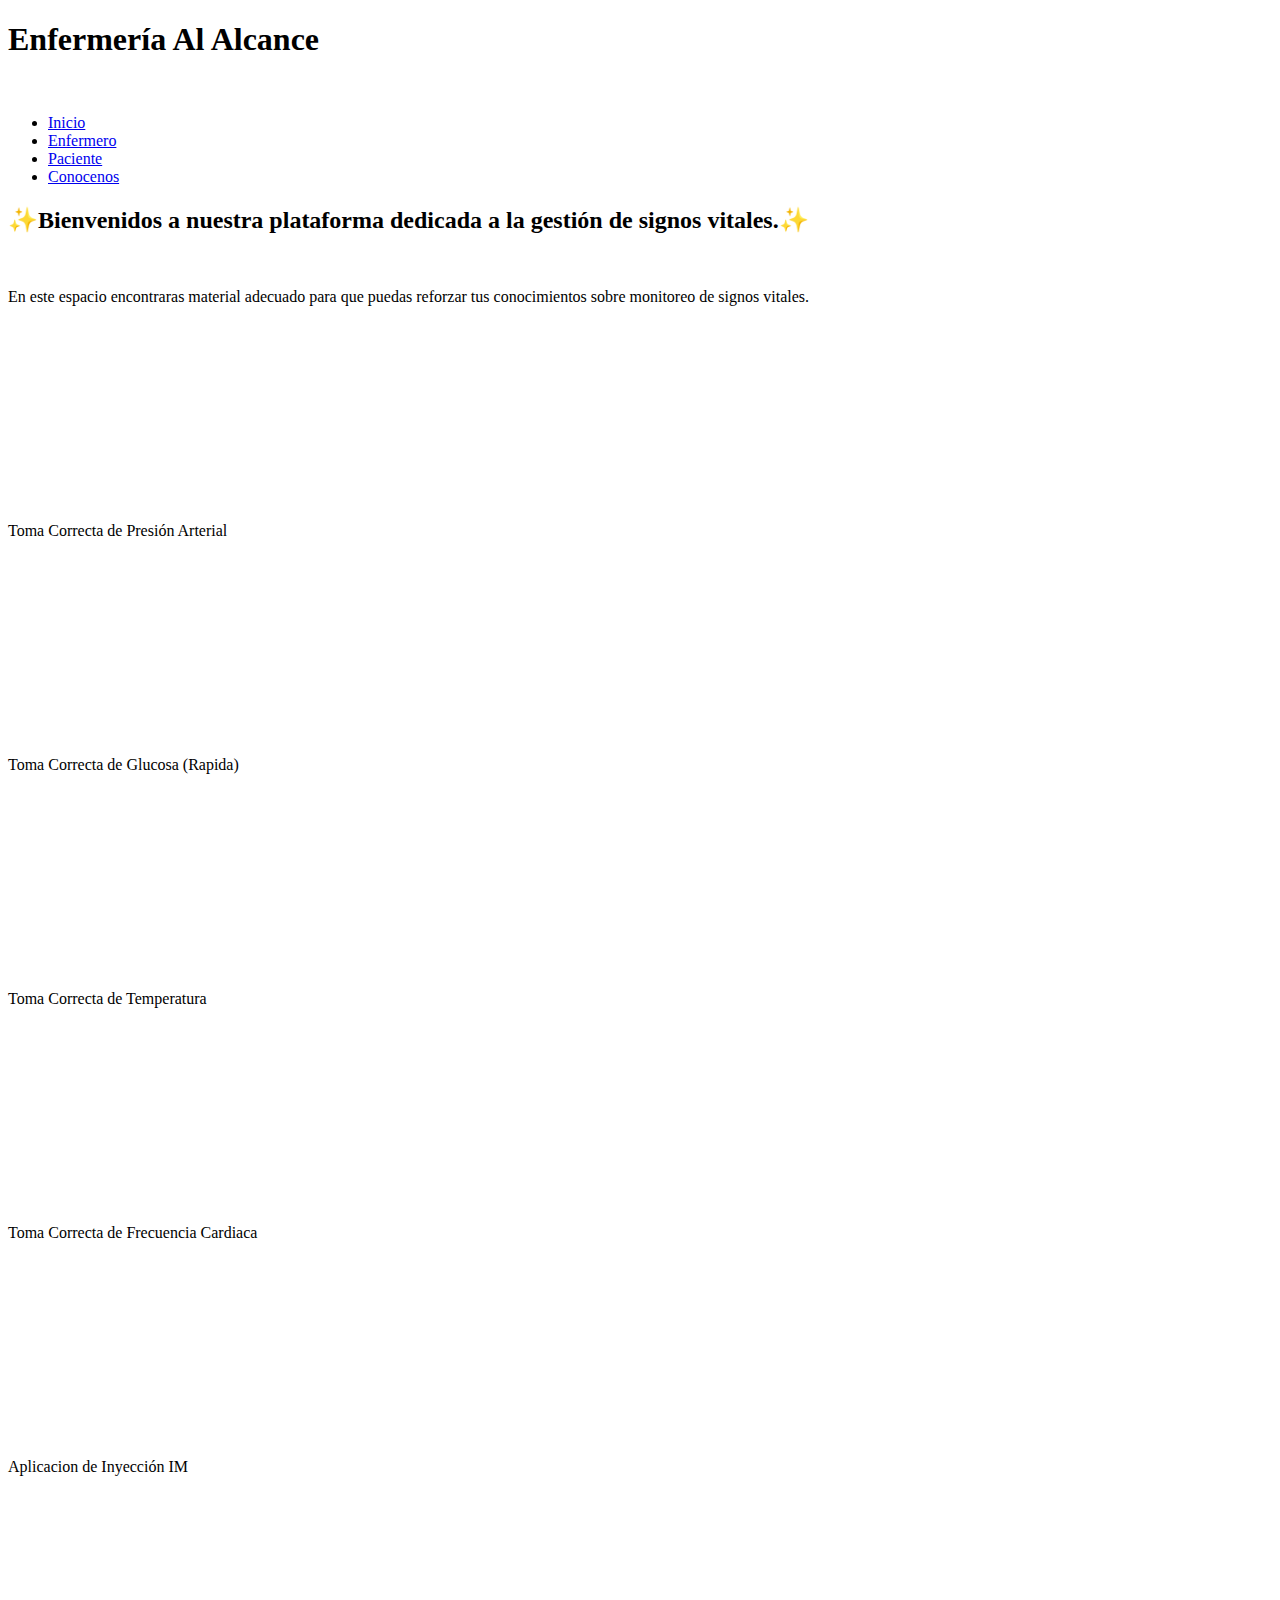
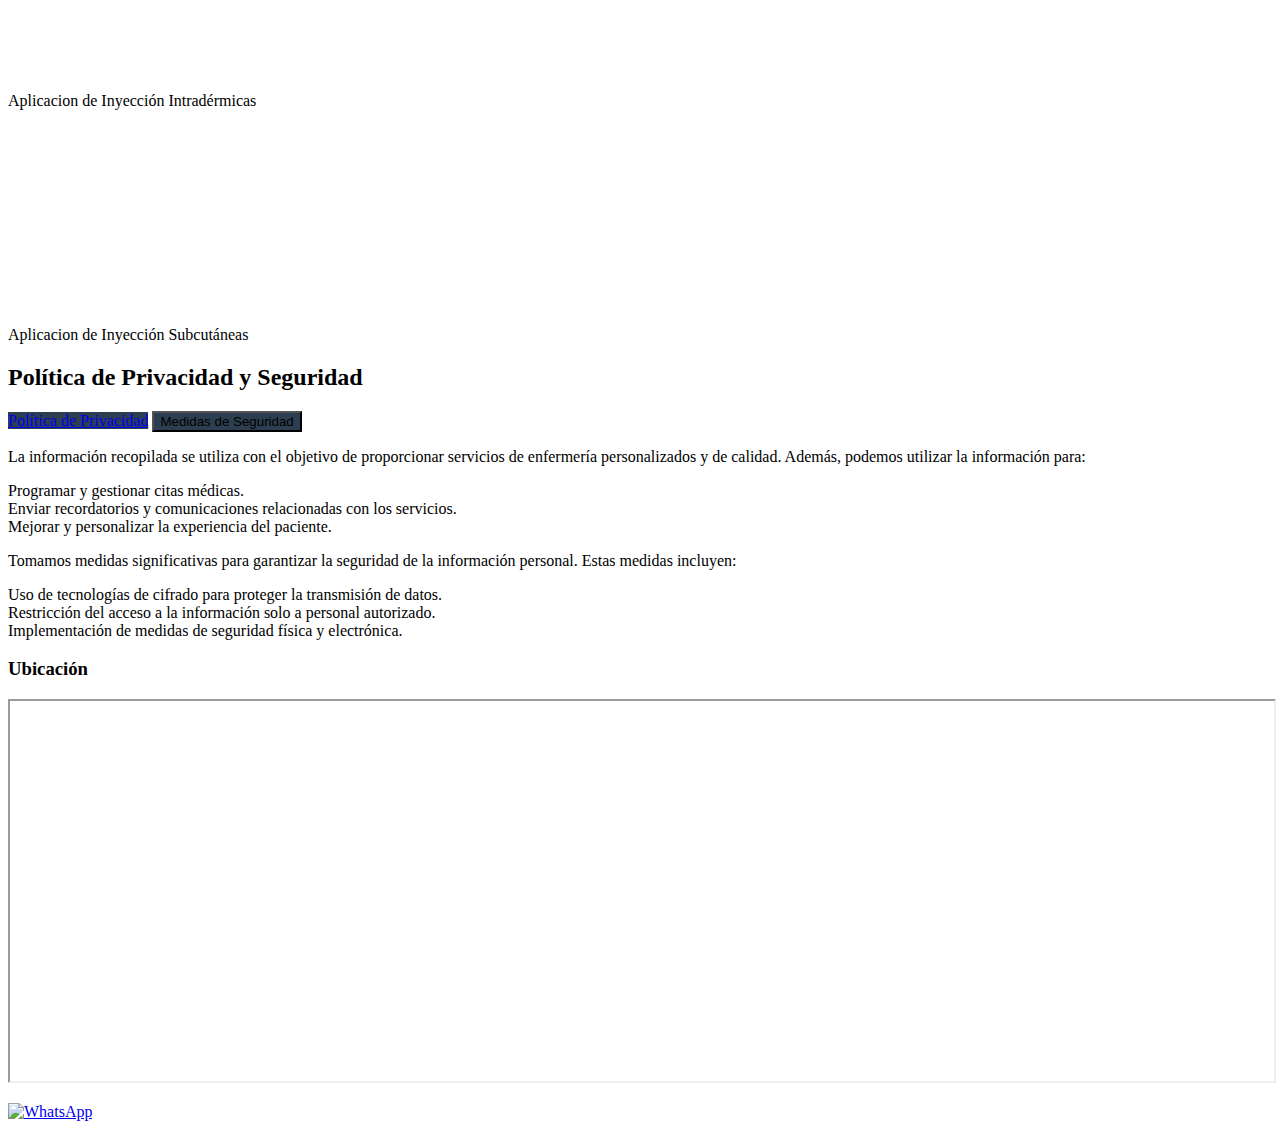
==== enfermero.html @ 2f7717ae "Create enfermero.html" ====
<!DOCTYPE html>
<html lang="es">
<head>
    <meta charset="UTF-8">
    <meta name="viewport" content="width=device-width, initial-scale=1.0">
    <title>Enfermería Al Alcance🩺Enfermero</title>
    <link rel="stylesheet" href="styles.css">
    <link rel="stylesheet" href="registro.html">
    <link href="https://cdn.jsdelivr.net/npm/bootstrap@5.3.2/dist/css/bootstrap.min.css" 
    rel="stylesheet" integrity="sha384-T3c6CoIi6uLrA9TneNEoa7RxnatzjcDSCmG1MXxSR1GAsXEV/Dwwykc2MPK8M2HN" 
    crossorigin="anonymous">
    <script src="https://cdn.jsdelivr.net/npm/bootstrap@5.3.2/dist/js/bootstrap.bundle.min.js" 
    integrity="sha384-C6RzsynM9kWDrMNeT87bh95OGNyZPhcTNXj1NW7RuBCsyN/o0jlpcV8Qyq46cDfL" 
    crossorigin="anonymous"></script>
    <link rel="icon" type="image/x-icon" href="img/enfermera.webp">
    <meta property="og:image" content="img/enfermera.webp">

    <style>
      
    </style>
</head>
<body>
    <header>
        <h1>Enfermería Al Alcance<img src="img/corazon2.png" height="40px" alt=""></h1>
    </header>
    <nav>
       <div><img src="img/enfermera.webp" height="60px" alt=""></div>
        <ul class="nav nav-tabs">
            <li class="nav-item">
                <a class="nav-link " href="index.html">Inicio</a>
            </li>
            <li class="nav-item">
                
                <a class="nav-link active" href="registro.html">Enfermero</a>
            </li>
            <li class="nav-item">
                <a class="nav-link " href="registro2.html">Paciente</a>
            </li>
            <li class="nav-item">
                <a class="nav-link " aria-current="page" href="conocenos.html">Conocenos</a>
                
              </li>
        
        
          </ul>
    </nav>
    
    <div class="text-center">
        <h2>✨Bienvenidos a nuestra plataforma dedicada a la gestión de signos vitales.✨ </h2>
      </div> <br>
        <p>
          En este espacio encontraras material adecuado para que puedas reforzar tus 
          conocimientos sobre monitoreo de signos vitales.
          <br>
           
        </p>
    

        <!-- Sección de videos y valores normales de signos vitales -->
        <div class="videos-section">
            <!-- Video 1 -->
            <div class="video-item">
                <iframe width="100%" height="180" src="https://www.youtube.com/embed/qa0bgTXOIgo?si=YqCSrU3Cun3jSB3t" title="YouTube video player" frameborder="0" allow="accelerometer; autoplay; clipboard-write; encrypted-media; gyroscope; picture-in-picture; web-share" allowfullscreen></iframe>
                <p>Toma Correcta de Presión Arterial</p>
            </div>
             <!-- Video 2 -->
            <div class="video-item">
                <iframe width="100%" height="180" src="https://www.youtube.com/embed/01GIuyb8tTw?si=tVCuKJ_cPAgsEG1i" title="YouTube video player" frameborder="0" allow="accelerometer; autoplay; clipboard-write; encrypted-media; gyroscope; picture-in-picture; web-share" allowfullscreen></iframe>
                <p>Toma Correcta de Glucosa (Rapida)</p>
            </div>

            <!-- Video 3  -->
            <div class="video-item">
                <iframe width="100%" height="180" src="https://www.youtube.com/embed/bi1AsGkoXfA?si=xGPcC2TF48l2mEoU" title="YouTube video player" frameborder="0" allow="accelerometer; autoplay; clipboard-write; encrypted-media; gyroscope; picture-in-picture; web-share" allowfullscreen></iframe>
                <p>Toma Correcta de Temperatura</p>
            </div>
             <!-- Video 4-->
             <div class="video-item">
                <iframe width="100%" height="180" src="https://www.youtube.com/embed/SpEzrHJfWDA?si=xfr9gGf2VtSN-rfn" title="YouTube video player" frameborder="0" allow="accelerometer; autoplay; clipboard-write; encrypted-media; gyroscope; picture-in-picture; web-share" allowfullscreen></iframe>
                <p>Toma Correcta de Frecuencia Cardiaca</p>
            </div>
            <!-- Video 5-->
            <div class="video-item">
                <iframe width="100%" height="180" src="https://www.youtube.com/embed/s2mCEuRHbj8?si=F23S99ezz6nJ4H9K" title="YouTube video player" frameborder="0" allow="accelerometer; autoplay; clipboard-write; encrypted-media; gyroscope; picture-in-picture; web-share" allowfullscreen></iframe>
                <p>Aplicacion de Inyección IM</p>
            </div>
             <!-- Video 6-->
             <div class="video-item">
                <iframe width="100%" height="180" src="https://www.youtube.com/embed/cnYsDR_YYXg?si=Bn79q_hwYJ3KN66o" title="YouTube video player" frameborder="0" allow="accelerometer; autoplay; clipboard-write; encrypted-media; gyroscope; picture-in-picture; web-share" allowfullscreen></iframe>
                <p>Aplicacion de Inyección Intradérmicas</p>
            </div>
             <!-- Video 7-->
             <div class="video-item">
                <iframe width="100%" height="180"  src="https://www.youtube.com/embed/XMFieM1yVj0?si=8JUF-GgW5fPuyp2p" title="YouTube video player" frameborder="0" allow="accelerometer; autoplay; clipboard-write; encrypted-media; gyroscope; picture-in-picture; web-share" allowfullscreen></iframe>
                <p>Aplicacion de Inyección Subcutáneas</p>
            </div>

          
        </div>
    </section>
    <div class="fin-pagina">
        <section id="privacidad-seguridad" class="seccion">
            <div class="row">
                <div class="col-md-6">
                    <h2>Política de Privacidad y Seguridad</h2>
                    <p class="d-inline-flex gap-1">
                        <a class="btn btn-primary" style="background-color: #2c3e50;" data-bs-toggle="collapse" href="#multiCollapseExample1" role="button" aria-expanded="false" aria-controls="multiCollapseExample1"> Política de Privacidad</a>
                        <button class="btn btn-primary" style="background-color: #2c3e50;" type="button" data-bs-toggle="collapse" data-bs-target="#multiCollapseExample2" aria-expanded="false" aria-controls="multiCollapseExample2">Medidas de Seguridad</button>
                    </p>
                    <div class="collapse multi-collapse" id="multiCollapseExample1">
                        <div class="card card-body">
                            <p>La información recopilada se utiliza con el objetivo de proporcionar servicios de enfermería personalizados y de calidad.
                                Además, podemos utilizar la información para:
                                <li>Programar y gestionar citas médicas.</li>
                                <li> Enviar recordatorios y comunicaciones relacionadas con los servicios.</li>
                                <li> Mejorar y personalizar la experiencia del paciente.</li>
                            </p>
                        </div>
                    </div>
                    <div class="collapse multi-collapse" id="multiCollapseExample2">
                        <div class="card card-body">
                            <p>Tomamos medidas significativas para garantizar la seguridad de la información personal. Estas medidas incluyen:
                                <li> Uso de tecnologías de cifrado para proteger la transmisión de datos.</li>
                                <li>Restricción del acceso a la información solo a personal autorizado.</li>
                                <li>Implementación de medidas de seguridad física y electrónica.</li>
                            </p>
                        </div>
                    </div>
                </div>
                <div class="col-md-6">
                    <div class="contact-info-item">
                        <h3>Ubicación</h3>
                        <p><iframe src="https://www.google.com/maps/d/embed?mid=1aRDKEg00-xLHKv6int4qR4nNUt1rqyQ&ehbc=2E312F" width="100%" height="380"></iframe></p>
                    </div>
                </div>
            </div>
        </section>
      </div>
      
      
    <div class="whatsapp-float">
        <!-- Enlace a WhatsApp -->
        <a href="https://api.whatsapp.com/send?phone=[2351041117]&text=Hola, necesito asistencia" target="_blank">
            <img src="img/whatsapp-icon.png" height="40px" alt="WhatsApp">
        </a>
    </div>

</body>
</html>
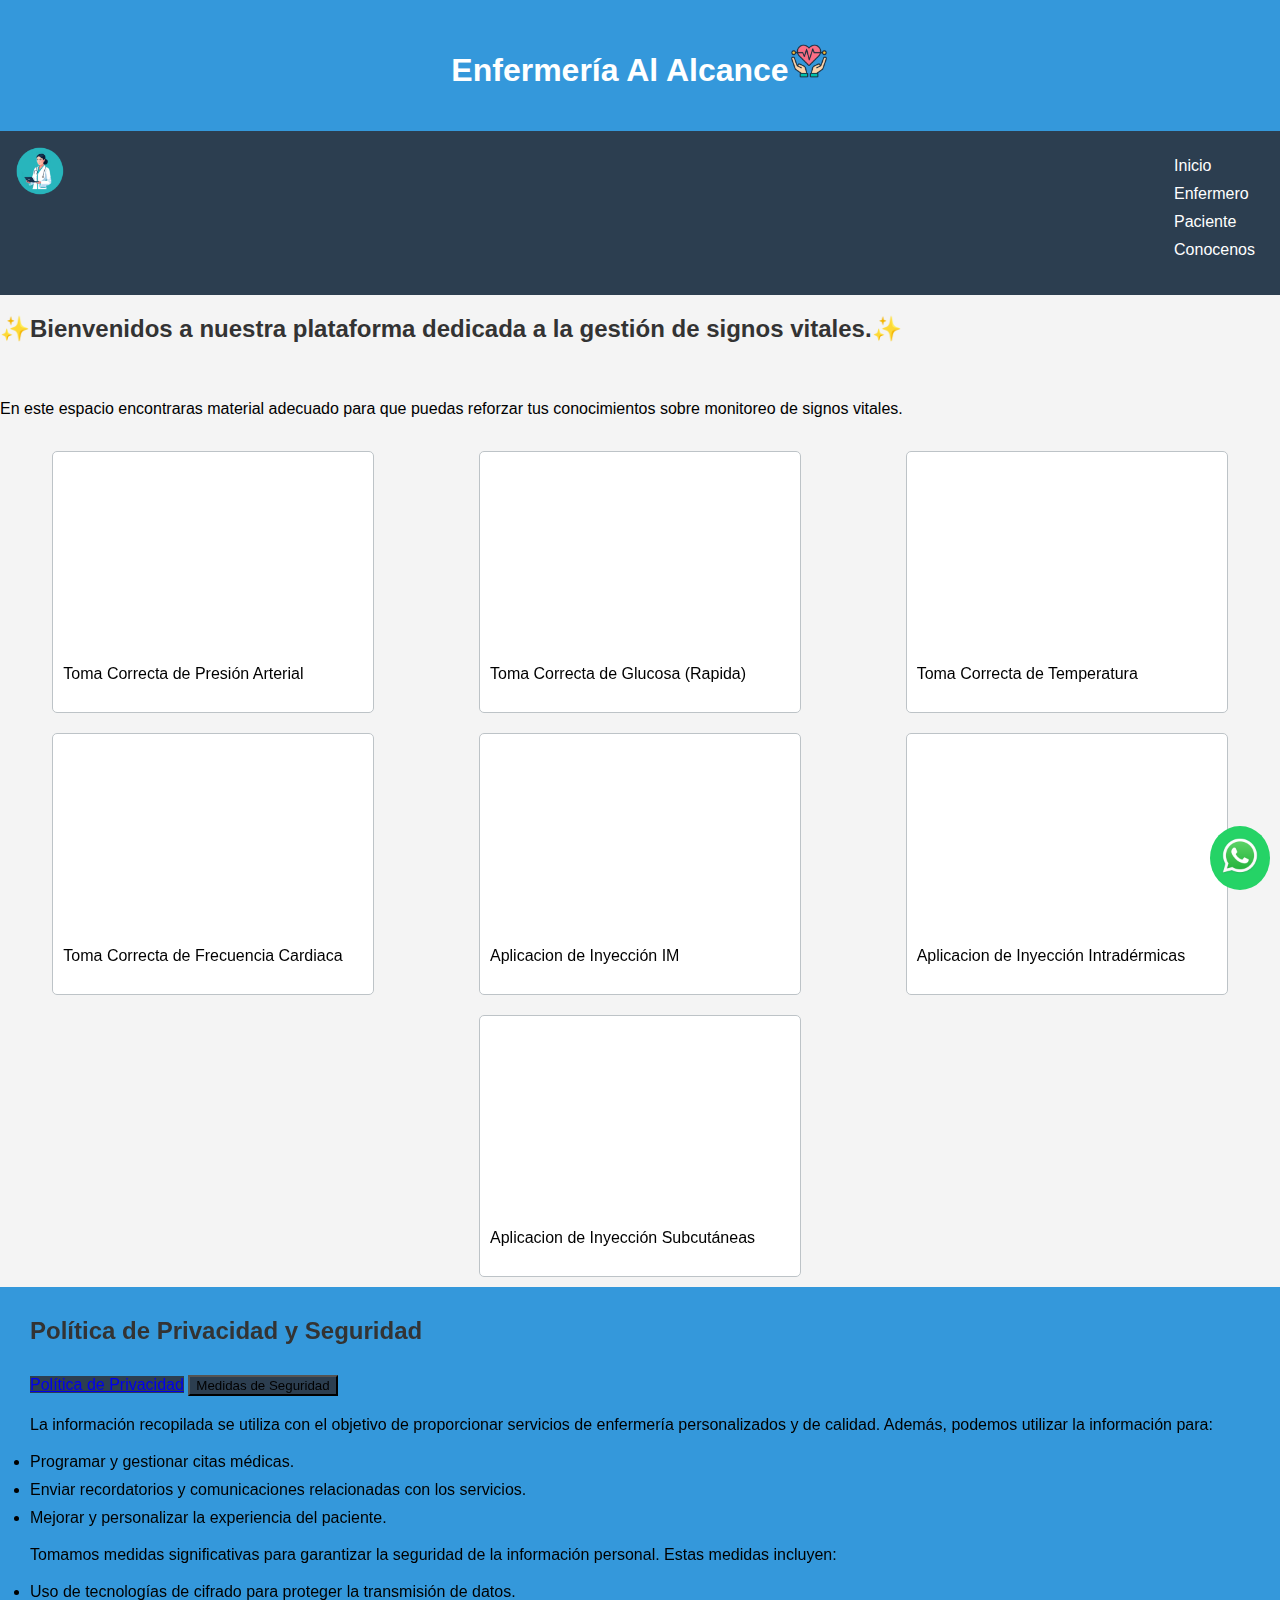
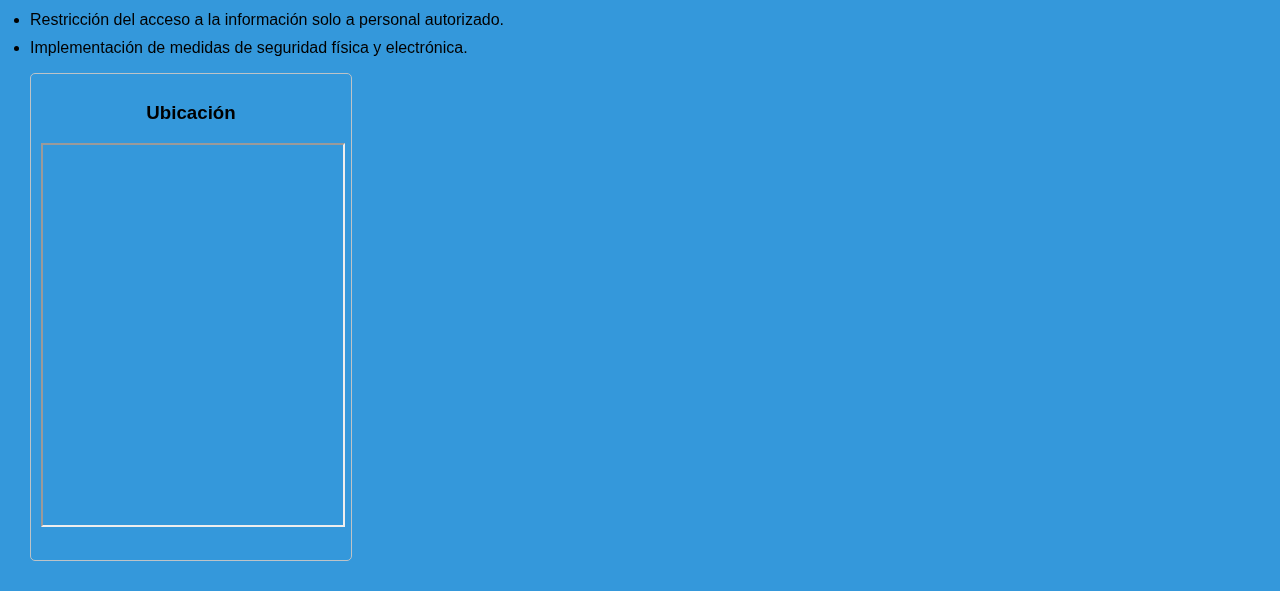
==== commit 537ab737: "Update enfermero.html" ====
--- a/enfermero.html
+++ b/enfermero.html
@@ -140,7 +140,7 @@
       
     <div class="whatsapp-float">
         <!-- Enlace a WhatsApp -->
-        <a href="https://api.whatsapp.com/send?phone=[2351041117]&text=Hola, necesito asistencia" target="_blank">
+        <a href="https://api.whatsapp.com/send?phone=2351041117&text=¡Hola! estoy interesado en sus servicios de enfermeria." target="_blank">
             <img src="img/whatsapp-icon.png" height="40px" alt="WhatsApp">
         </a>
     </div>
--- a/styles.css
+++ b/styles.css
@@ -0,0 +1,290 @@
+
+/* style paciente*/
+
+.hidden {
+    display: none;
+}
+
+
+/*
+.whatsapp-float {
+    position: fixed;
+    bottom: 20px;
+    right: 20px;
+    background-color: #25d366;
+    color: #fff;
+    padding: 10px;
+    border-radius: 50%;
+    cursor: pointer;
+}
+
+.form-container {
+    margin: 20px;
+    padding: 20px;
+    background-color: #fff;
+    border: 1px solid #bdc3c7;
+    border-radius: 5px;
+}
+*/
+
+/*paciente*/
+body {
+    font-family: Arial, sans-serif;
+    margin: 0;
+    padding: 0;
+}
+
+.container {
+    display: flex;
+    justify-content: center;
+    align-items: center;
+    height: 100vh;
+}
+
+#seguimiento {
+    text-align: center;
+    margin: 20px;
+}
+
+form {
+    display: flex;
+    flex-direction: column;
+    margin-bottom: 20px;
+}
+
+label {
+    margin-top: 10px;
+}
+
+button {
+    margin-top: 10px;
+    cursor: pointer;
+}
+
+table {
+    width: 100%;
+    border-collapse: collapse;
+    margin-top: 20px;
+}
+
+th, td {
+    border: 1px solid #ddd;
+    padding: 8px;
+}
+
+th {
+    background-color: #f2f2f2;
+}
+/*termina paciente*/
+
+.hidden {
+    display: none;
+}
+
+header {
+    text-align: center;
+    padding: 20px;
+    background-color: #3498db;
+    color: #fff;
+}
+
+nav {
+    
+    display: flex;
+    justify-content: space-between;
+    background-color: #2c3e50;
+    padding: 10px;
+}
+.paciente-section {
+    text-align: center;
+    padding: 20px;
+    background-color: #ecf0f1;
+}
+
+.login-form {
+    max-width: 600px;
+    margin: 0 auto;
+    padding: 20px;
+    background-color: #fff;
+    border: 1px solid #bdc3c7;
+    border-radius: 5px;
+}
+
+/* style enfermero*/
+.enfermero-section {
+    text-align: center;
+    padding: 20px;
+    background-color: #ecf0f1;
+}
+
+.login-form {
+    max-width: 600px;
+    margin: 0 auto;
+    padding: 20px;
+    background-color: #fff;
+    border: 1px solid #bdc3c7;
+    border-radius: 5px;
+}
+
+.videos-section {
+    display: flex;
+    justify-content: space-around;
+    flex-wrap: wrap;
+    margin-top: 20px;
+}
+
+.video-item {
+    max-width: 300px;
+    margin: 10px;
+    padding: 10px;
+    background-color: #fff;
+    border: 1px solid #bdc3c7;
+    border-radius: 5px;
+}
+
+
+header {
+    text-align: center;
+    padding: 20px;
+    background-color: #3498db;
+    color: #fff;
+}
+
+nav {
+    display: flex;
+    justify-content: space-between;
+    background-color: #2c3e50;
+    padding: 10px;
+}
+
+/* style conocenos*/
+header {
+    text-align: center;
+    padding: 20px;
+    background-color: #3498db;
+    color: #fff;
+}
+
+nav {
+    display: flex;
+    justify-content: space-between;
+    background-color: #2c3e50;
+    padding: 10px;
+}
+.conocenos-section {
+    text-align: center;
+    padding: 20px;
+    background-color: #ecf0f1;
+}
+
+.conocenos-title {
+    color: #333;
+}
+
+.conocenos-text {
+    margin: 20px 0;
+    line-height: 1.5;
+}
+
+.contact-info {
+    display: flex;
+    justify-content: space-around;
+    margin: 20px 0;
+}
+
+.contact-info-item {
+    text-align: center;
+    max-width: 300px;
+    padding: 10px;
+    border: 1px solid #bdc3c7;
+    border-radius: 5px;
+}
+
+.whatsapp-float {
+    position: fixed;
+    bottom: 20px;
+    right: 20px;
+    background-color: #25d366;
+    color: #fff;
+    padding: 10px;
+    border-radius: 50%;
+    cursor: pointer;
+}
+
+        /*style index*/
+        body {
+            font-family: Arial, sans-serif;
+            margin: 0;
+            padding: 0;
+            background-color: #f4f4f4;
+          
+            
+    
+        }
+
+        header {
+            text-align: center;
+            padding: 20px;
+            background-color: #3498db;
+            color: #fff;
+           
+           
+        }
+
+        nav {
+            display: flex;
+            justify-content: space-between;
+            background-color: #2c3e50;
+            padding: 10px;
+        }
+
+        nav a {
+            color: #fff;
+            text-decoration: none;
+            padding: 8px 15px;
+            border-radius: 5px;
+        }
+
+        section {
+            margin: 20px;
+        }
+
+        h2 {
+            color: #333;
+        }
+
+        p {
+            line-height: 1.5;
+        }
+
+        ul {
+            list-style-type: none;
+            padding: 0;
+        }
+
+        li {
+            margin-bottom: 10px;
+        }
+        .whatsapp-float {
+            position: fixed;
+            bottom: 10px;
+            right: 10px;
+            background-color: #25d366;
+            color: #fff;
+            padding: 10px;
+            border-radius: 50%;
+            cursor: pointer;
+        }
+
+
+
+        .fin-pagina {
+            background-color: #3498db; /* Color de fondo del área de final de página */
+            text-align: left;
+            padding: 10px;
+        }
+
+        .card:hover {
+            box-shadow: 0 0 15px #2c3e50; /* Ajusta los valores según tu preferencia */
+        }
+        
